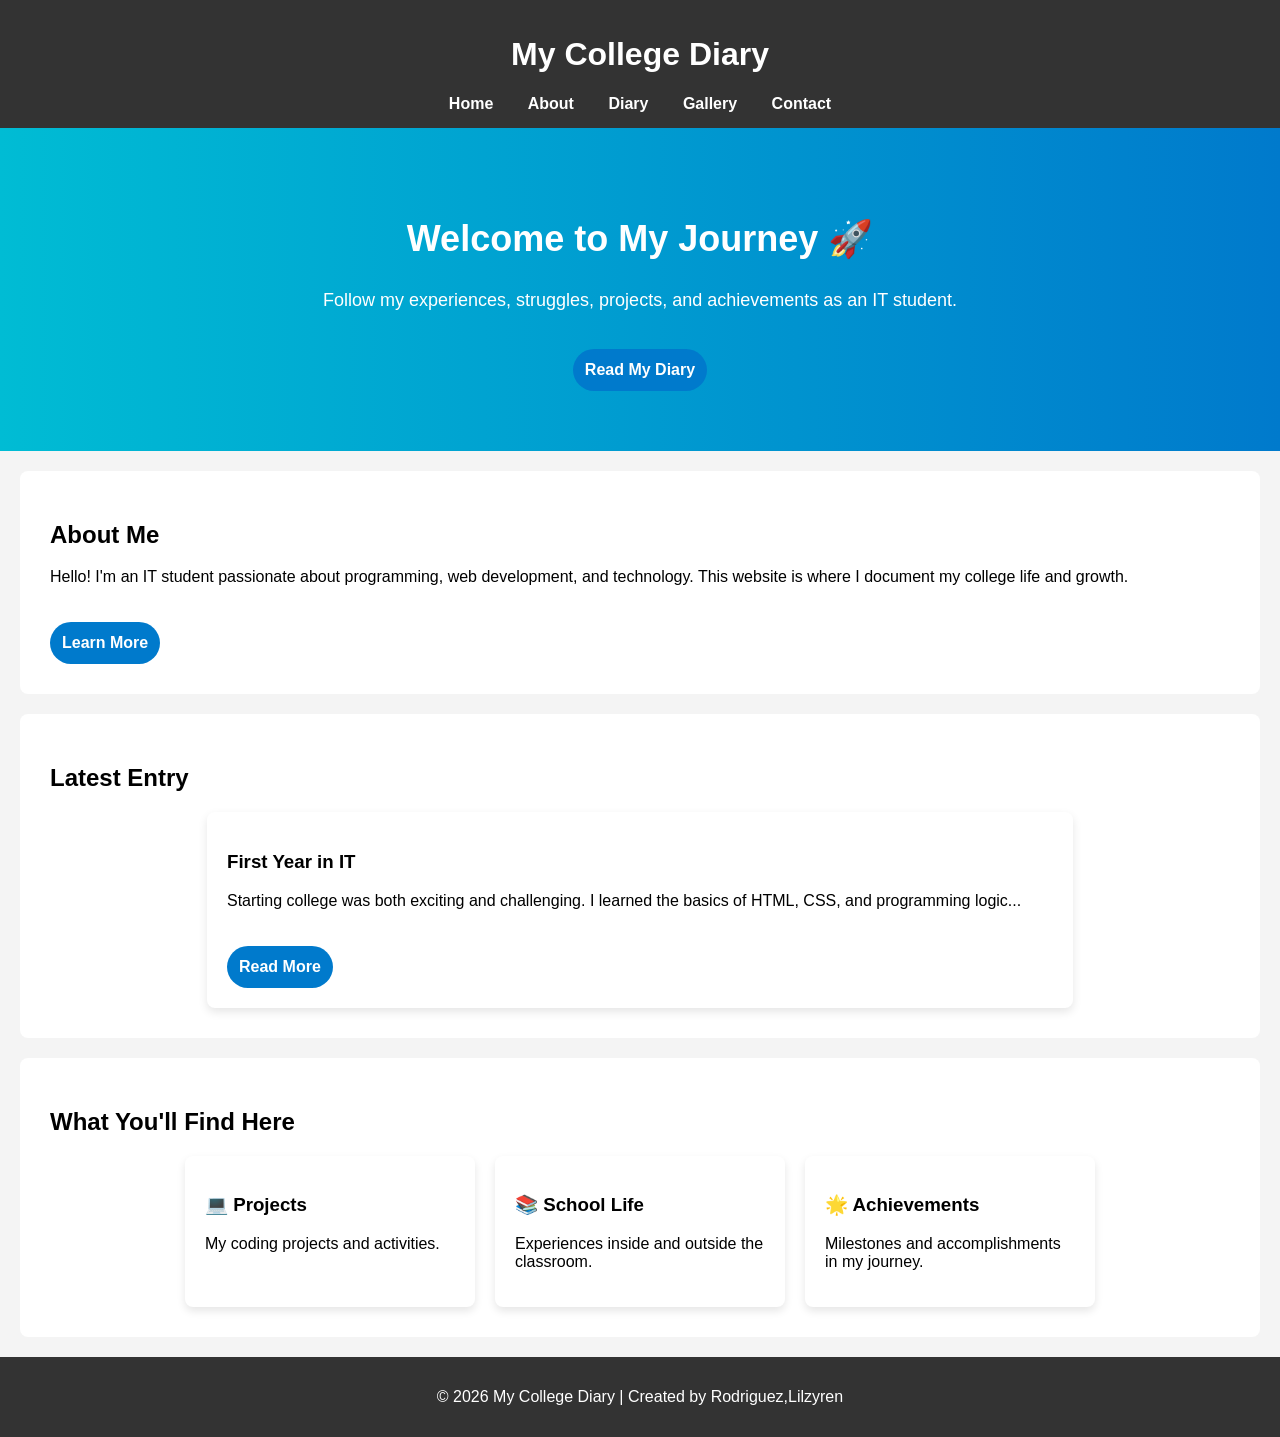
==== index.html @ 52cb1bf7 "Rename home.html to index.html" ====
<!DOCTYPE html>
<head>
<title>My College Diary</title>
<link rel="stylesheet" href="bat.css">
</head>
<body>

<header>
<h1>My College Diary</h1>
<nav>
<a href="home.html">Home</a>
<a href="about.html">About</a>
<a href="diary.html">Diary</a>
<a href="gallery.html">Gallery</a>
<a href="contact.html">Contact</a>
</nav>
</header>

<!-- HERO SECTION -->
<section class="hero">
<h2>Welcome to My Journey 🚀</h2>
<p>Follow my experiences, struggles, projects, and achievements as an IT student.</p>
<a href="diary.html" class="btn">Read My Diary</a>
</section>

<!-- ABOUT PREVIEW -->
<section class="about-preview">
<h2>About Me</h2>
<p>Hello! I'm an IT student passionate about programming, web development, and technology. 
This website is where I document my college life and growth.</p>
<a href="about.html" class="btn">Learn More</a>
</section>

<!-- FEATURED DIARY -->
<section class="featured">
<h2>Latest Entry</h2>
<div class="card">
<h3>First Year in IT</h3>
<p>Starting college was both exciting and challenging. I learned the basics of HTML, CSS, and programming logic...</p>
<a href="diary.html" class="btn">Read More</a>
</div>
</section>

<!-- QUICK INFO SECTION -->
<section class="info">
<h2>What You'll Find Here</h2>
<div class="info-container">
<div class="info-box">
<h3>💻 Projects</h3>
<p>My coding projects and activities.</p>
</div>
<div class="info-box">
<h3>📚 School Life</h3>
<p>Experiences inside and outside the classroom.</p>
</div>
<div class="info-box">
<h3>🌟 Achievements</h3>
<p>Milestones and accomplishments in my journey.</p>
</div>
</div>
</section>

<footer>
<p>&copy; 2026 My College Diary | Created by Rodriguez,Lilzyren</p>
</footer>

</body>
</html>
---- bat.css ----
body {
    font-family: Arial, sans-serif;
    margin: 0;
    background-color: #f4f4f4;
}

/* HEADER */
header {
    background-color: #333;
    color: white;
    padding: 15px;
    text-align: center;
}

/* NAVIGATION */
nav {
    margin-top: 10px;
}

nav a {
    color: white;
    margin: 0 15px;
    text-decoration: none;
    font-weight: bold;
}

nav a:hover {
    color: #00bcd4;
}

/* HERO SECTION */
.hero {
    background: linear-gradient(to right, #00bcd4, #007acc);
    color: white;
    text-align: center;
    padding: 60px 20px;
    border-radius: 0;
    margin: 0;
}

.hero h2 {
    font-size: 36px;
}

.hero p {
    font-size: 18px;
}

/* BUTTON STYLE */
.btn {
    display: inline-block;
    margin-top: 15px;
    padding: 10px 20px;
    background: #222;
    color: white;
    text-decoration: none;
    border-radius: 5px;
    transition: 0.3s;
}

.btn:hover {
    background: #555;
}

/* GENERAL SECTION STYLE */
section {
    padding: 30px;
    background: white;
    margin: 20px;
    border-radius: 8px;
}

/* CARD STYLE */
.card {
    background: #ffffff;
    padding: 20px;
    margin: auto;
    width: 70%;
    border-radius: 8px;
    box-shadow: 0 4px 10px rgba(0,0,0,0.1);
}

/* INFO SECTION */
.info-container {
    display: flex;
    justify-content: center;
    gap: 20px;
    flex-wrap: wrap;
}

.info-box {
    background: #ffffff;
    padding: 20px;
    width: 250px;
    border-radius: 8px;
    box-shadow: 0 4px 8px rgba(0,0,0,0.1);
    transition: 0.3s;
}

.info-box:hover {
    transform: translateY(-5px);
}

/* IMAGE STYLE */
img {
    margin: 10px;
    border-radius: 5px;
    max-width: 100%;
     width: 100%;
    max-width: 600px;
    height: 350px;          /* Force same height */
    object-fit: cover;      /* Crop instead of stretch */
    display: block;
    margin: 15px auto 0;
    border-radius: 12px;
    border: 4px solid #007acc;   /* Same border for all */
    box-shadow: 0 4px 12px rgba(0, 0, 0, 0.2);
}

/* FOOTER */
footer {
    background: #333;
    color: white;
    text-align: center;
    padding: 15px;
    margin-top: 20px;
}
/* CONTACT FORM BOX */
.contact-form-box {
    background: #ffffff;
    padding: 30px;
    border-radius: 12px;
    box-shadow: 0 8px 20px rgba(0,0,0,0.08);
    max-width: 500px;
    margin: 20px auto;
}

/* FORM TITLE */
.contact-form-box h3 {
    text-align: center;
    margin-bottom: 20px;
    color: #333;
}

/* FORM LAYOUT */
.contact-form {
    display: flex;
    flex-direction: column;
}

/* LABELS */
.contact-form label {
    margin-top: 15px;
    margin-bottom: 5px;
    font-weight: 600;
    font-size: 14px;
    color: #444;
}

/* INPUTS & TEXTAREA */
.contact-form input,
.contact-form textarea {
    padding: 12px;
    border-radius: 8px;
    border: 1px solid #ccc;
    font-size: 14px;
    transition: 0.3s ease;
}

/* FOCUS EFFECT */
.contact-form input:focus,
.contact-form textarea:focus {
    border-color: #007acc;
    outline: none;
    box-shadow: 0 0 8px rgba(0,122,204,0.2);
}

/* BUTTON */
.btn {
    margin-top: 20px;
    padding: 12px;
    background: #007acc;
    color: white;
    border: none;
    border-radius: 25px;
    font-weight: bold;
    cursor: pointer;
    transition: 0.3s ease;
}

/* BUTTON HOVER */
.btn:hover {
    background: #005f99;
    transform: translateY(-2px);
}
.diary-container { 
    width: 90%; 
    max-width: 900px; 
    margin: auto; 
    padding: 20px;
 }
  /* Each Diary Entry */
   .diary-entry { 
    background: #ffffff;
    padding: 15px;
    margin-bottom: 25px;
    border-radius: 10px; 
    box-shadow: 0 4px 10px rgba(0, 0, 0, 0.1); 
}
.diary-entry img {
    width: 100%;
    max-width: 600px;
    height: 350px;          /* Force same height */
    object-fit: cover;      /* Crop instead of stretch */
    display: block;
    margin: 15px auto 0;
    border-radius: 12px;
    border: 4px solid #007acc;   /* Same border for all */
    box-shadow: 0 4px 12px rgba(0, 0, 0, 0.2);
}

/* Hover Effect */
.diary-entry img:hover {
    transform: scale(1.03);
    transition: 0.3s ease;
}
/* Profile Card */
.profile-card {
    width: 90%;              /* Responsive width */
    max-width:1000px;        /* Prevents it from getting too wide */
    margin: 40px auto;
    padding: 25px;
    text-align: center;
    background: #ffffff;
    border-radius: 15px;
    box-shadow: 0 6px 15px rgba(0, 0, 0, 0.15);
}

/* Profile Picture Container */
.pfp-container {
    width: 150px;
    height: 150px;
    margin: 0 auto 20px;
    border-radius: 50%;
    overflow: hidden;
    border: 4px solid #007acc;
    display: flex;
    justify-content: center;
    align-items: center;
}

.pfp-container img {
    width: 100%;
    height: 100%;
    object-fit: cover;   /* This is the important fix */
    display: block;
}
/* About Section Container */
.about-description {
    width: 90%;
    max-width: 800px;
    margin: 40px auto;
    padding: 25px;
    background: #ffffff;
    border-radius: 15px;
    box-shadow: 0 6px 20px rgba(0, 0, 0, 0.1);
    font-family: 'Segoe UI', Tahoma, Geneva, Verdana, sans-serif;
    line-height: 1.6;
    color: #333333;
}

/* Headings */
.about-description h2 {
    font-size: 1.8rem;
    color: #007acc;
    margin-bottom: 15px;
    border-bottom: 2px solid #007acc;
    display: inline-block;
    padding-bottom: 5px;
}

/* Paragraphs */
.about-description p {
    font-size: 1rem;
    margin-bottom: 20px;
}

/* Skills List */
.about-description ul {
    list-style: none;
    padding-left: 0;
}

.about-description ul li {
    position: relative;
    padding-left: 25px;
    margin-bottom: 12px;
    font-weight: 500;
}

/* Custom Bullet */
.about-description ul li::before {
    content: "✔";      /* Checkmark bullet */
    position: absolute;
    left: 0;
    color: #09e238;
    font-weight: bold;
}
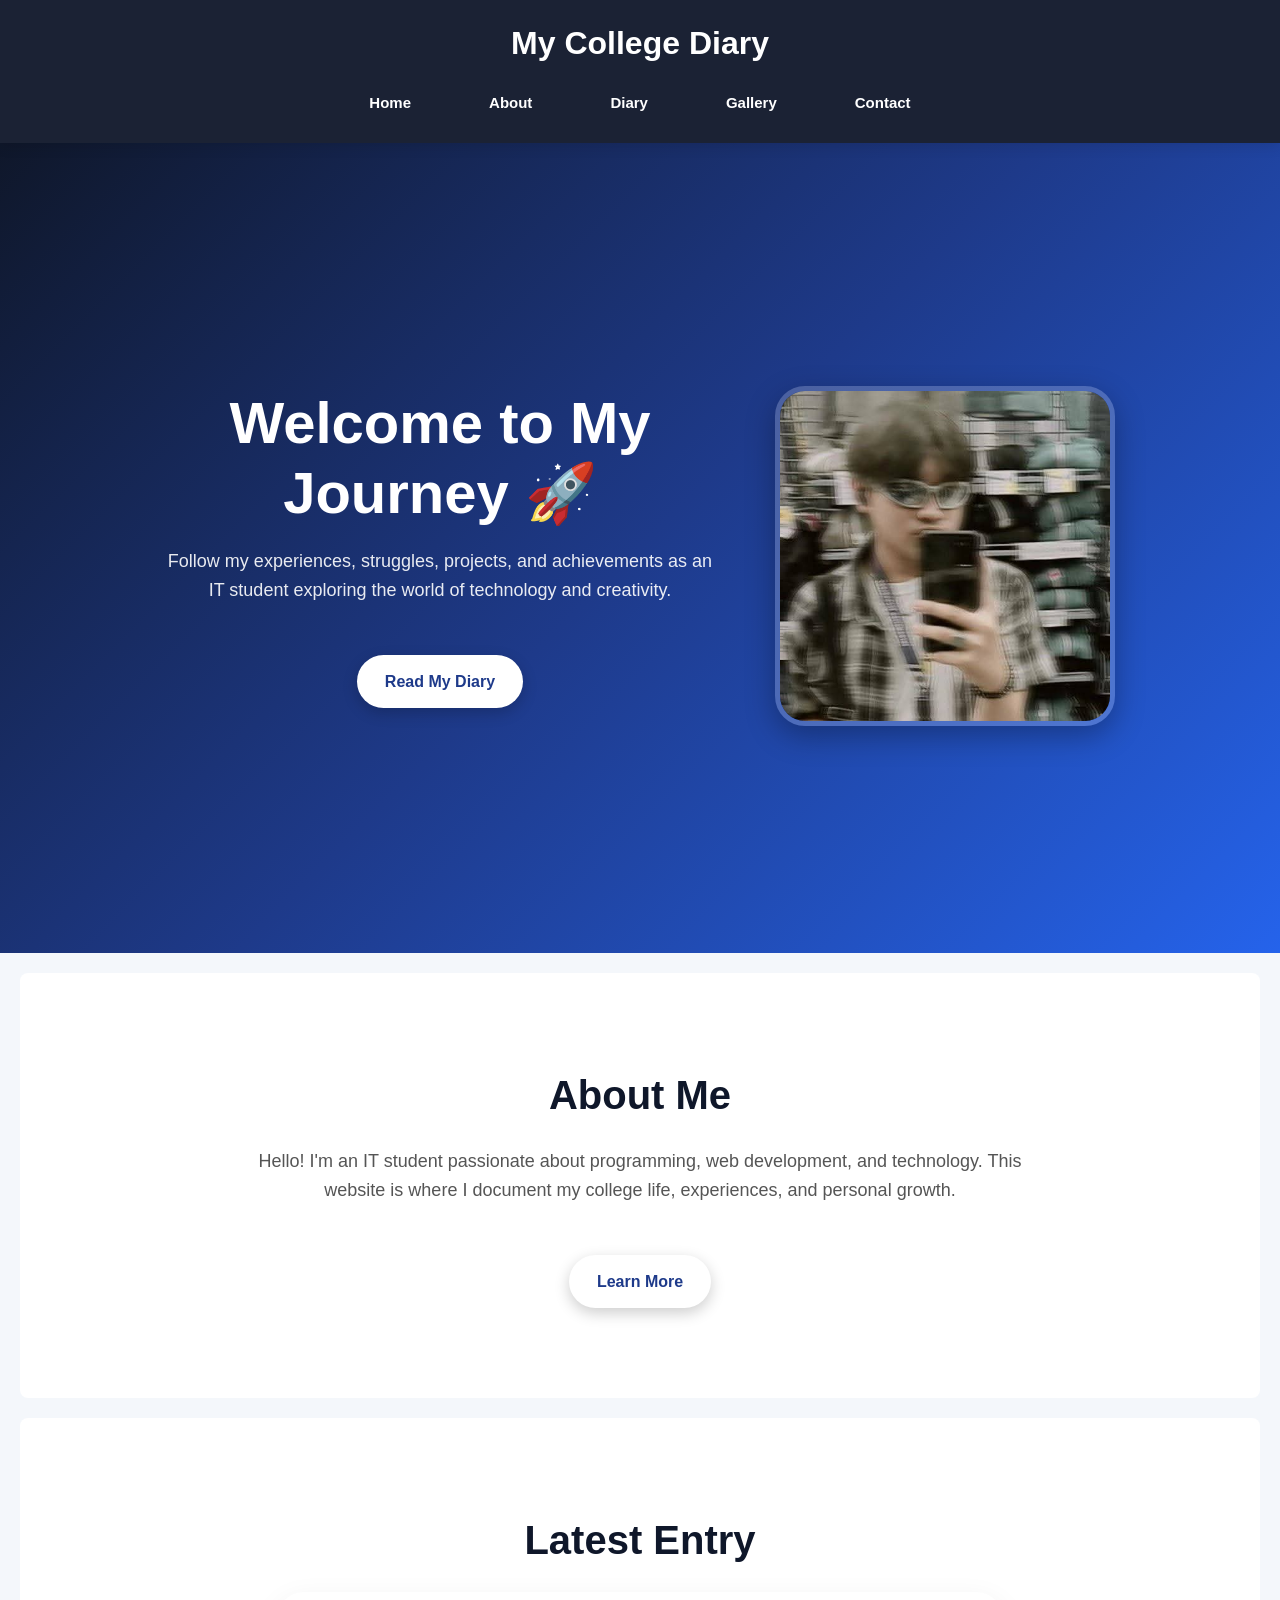
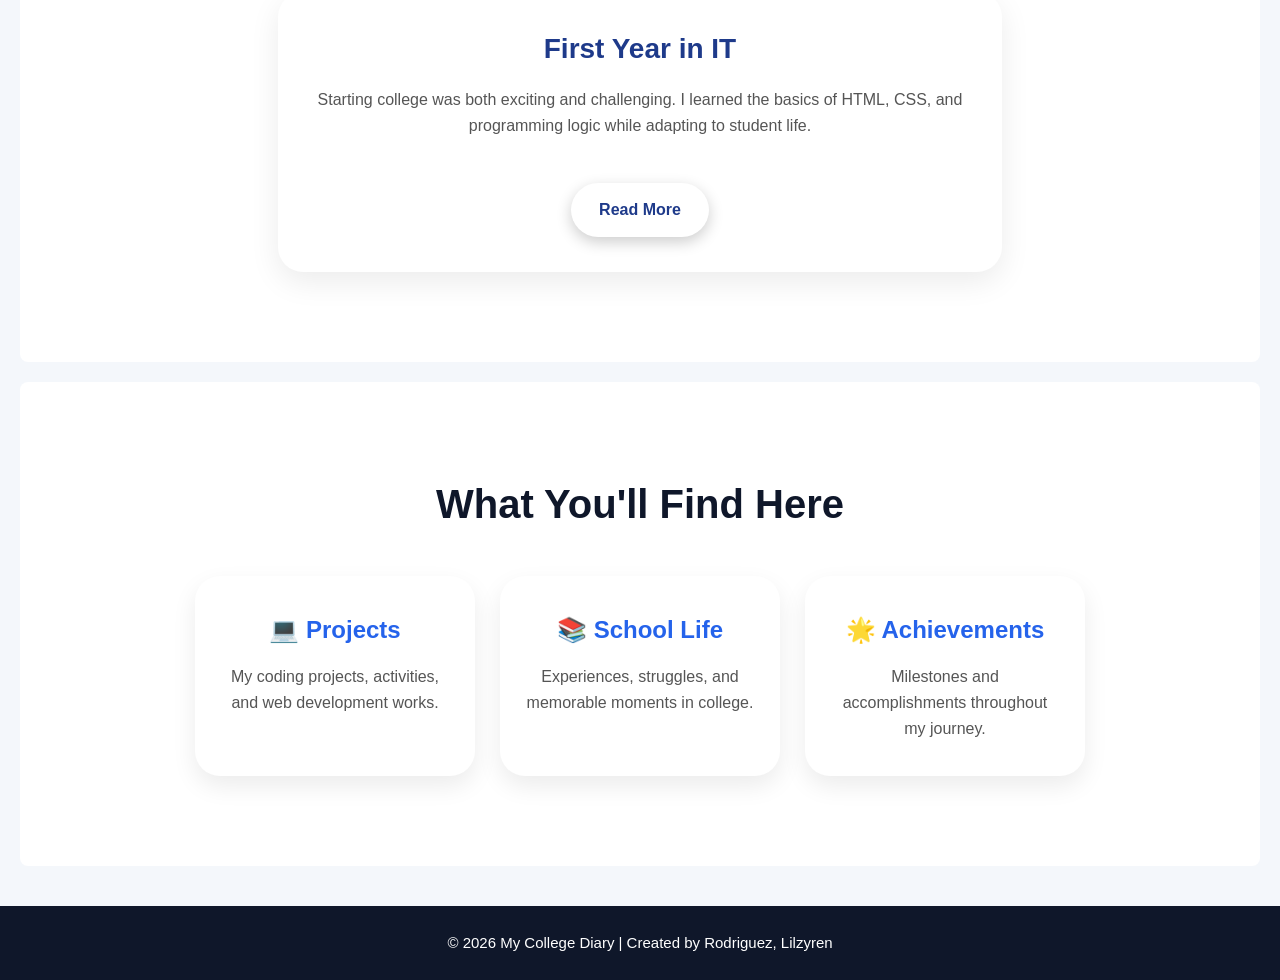
==== commit 82f34db5: "Update index.html" ====
--- a/index.html
+++ b/index.html
@@ -1,67 +1,383 @@
 <!DOCTYPE html>
+<html lang="en">
+
 <head>
+<meta charset="UTF-8">
+<meta name="viewport" content="width=device-width, initial-scale=1.0">
+
 <title>My College Diary</title>
+
 <link rel="stylesheet" href="bat.css">
+
+<style>
+
+/* RESET */
+*{
+margin:0;
+padding:0;
+box-sizing:border-box;
+}
+
+body{
+font-family:Arial,sans-serif;
+background:#f4f7fb;
+color:#222;
+line-height:1.6;
+}
+
+/* HEADER */
+header{
+background:rgba(15,23,42,0.95);
+backdrop-filter:blur(10px);
+padding:18px 8%;
+position:sticky;
+top:0;
+z-index:1000;
+box-shadow:0 4px 12px rgba(0,0,0,0.1);
+}
+
+header h1{
+color:white;
+text-align:center;
+margin-bottom:12px;
+font-size:32px;
+}
+
+nav{
+display:flex;
+justify-content:center;
+flex-wrap:wrap;
+gap:12px;
+}
+
+nav a{
+color:white;
+text-decoration:none;
+padding:10px 18px;
+border-radius:30px;
+transition:0.3s;
+font-size:15px;
+}
+
+nav a:hover{
+background:#3b82f6;
+transform:translateY(-2px);
+}
+
+/* HERO */
+.hero{
+min-height:90vh;
+display:flex;
+justify-content:center;
+align-items:center;
+gap:60px;
+padding:60px 8%;
+background:linear-gradient(135deg,#0f172a,#1e3a8a,#2563eb);
+color:white;
+flex-wrap:wrap;
+overflow:hidden;
+}
+
+.hero-text{
+max-width:550px;
+animation:fadeUp 1s ease;
+}
+
+.hero-text h2{
+font-size:58px;
+margin-bottom:20px;
+line-height:1.2;
+}
+
+.hero-text p{
+font-size:18px;
+margin-bottom:30px;
+opacity:0.9;
+}
+
+/* BUTTON */
+.btn{
+display:inline-block;
+padding:14px 28px;
+background:white;
+color:#1e3a8a;
+text-decoration:none;
+border-radius:50px;
+font-weight:bold;
+transition:0.3s;
+box-shadow:0 5px 15px rgba(0,0,0,0.2);
+}
+
+.btn:hover{
+transform:translateY(-3px) scale(1.03);
+background:#dbeafe;
+}
+
+/* HERO IMAGE */
+.hero-image{
+animation:fadeIn 1.2s ease;
+}
+
+.hero-image img{
+width:340px;
+height:340px;
+object-fit:cover;
+border-radius:30px;
+border:5px solid rgba(255,255,255,0.2);
+box-shadow:0 10px 30px rgba(0,0,0,0.3);
+transition:0.4s;
+}
+
+.hero-image img:hover{
+transform:scale(1.03) rotate(1deg);
+}
+
+/* SECTIONS */
+.about-preview,
+.featured,
+.info{
+padding:90px 8%;
+text-align:center;
+}
+
+.about-preview h2,
+.featured h2,
+.info h2{
+font-size:40px;
+margin-bottom:20px;
+color:#0f172a;
+}
+
+.about-preview p{
+max-width:800px;
+margin:auto;
+font-size:18px;
+color:#555;
+margin-bottom:30px;
+}
+
+/* CARD */
+.card{
+background:white;
+padding:35px;
+max-width:750px;
+margin:auto;
+border-radius:25px;
+box-shadow:0 10px 30px rgba(0,0,0,0.08);
+transition:0.3s;
+}
+
+.card:hover{
+transform:translateY(-5px);
+}
+
+.card h3{
+font-size:28px;
+margin-bottom:15px;
+color:#1e3a8a;
+}
+
+.card p{
+color:#555;
+margin-bottom:25px;
+}
+
+/* INFO BOXES */
+.info-container{
+display:flex;
+justify-content:center;
+gap:25px;
+flex-wrap:wrap;
+margin-top:40px;
+}
+
+.info-box{
+background:white;
+width:280px;
+padding:35px 25px;
+border-radius:25px;
+box-shadow:0 10px 25px rgba(0,0,0,0.08);
+transition:0.3s;
+}
+
+.info-box:hover{
+transform:translateY(-8px);
+}
+
+.info-box h3{
+font-size:24px;
+margin-bottom:15px;
+color:#2563eb;
+}
+
+.info-box p{
+color:#555;
+}
+
+/* FOOTER */
+footer{
+background:#0f172a;
+color:white;
+text-align:center;
+padding:25px;
+margin-top:40px;
+font-size:15px;
+}
+
+/* ANIMATIONS */
+@keyframes fadeUp{
+from{
+opacity:0;
+transform:translateY(40px);
+}
+to{
+opacity:1;
+transform:translateY(0);
+}
+}
+
+@keyframes fadeIn{
+from{
+opacity:0;
+transform:scale(0.9);
+}
+to{
+opacity:1;
+transform:scale(1);
+}
+}
+
+/* MOBILE */
+@media(max-width:768px){
+
+.hero{
+text-align:center;
+padding-top:100px;
+}
+
+.hero-text h2{
+font-size:40px;
+}
+
+.hero-image img{
+width:260px;
+height:260px;
+}
+
+.about-preview h2,
+.featured h2,
+.info h2{
+font-size:32px;
+}
+}
+
+</style>
+
 </head>
+
 <body>
 
 <header>
+
 <h1>My College Diary</h1>
+
 <nav>
-<a href="home.html">Home</a>
+<a href="idex.html">Home</a>
 <a href="about.html">About</a>
 <a href="diary.html">Diary</a>
 <a href="gallery.html">Gallery</a>
 <a href="contact.html">Contact</a>
 </nav>
+
 </header>
 
-<!-- HERO SECTION -->
+<!-- HERO -->
 <section class="hero">
+
+<div class="hero-text">
+
 <h2>Welcome to My Journey 🚀</h2>
-<p>Follow my experiences, struggles, projects, and achievements as an IT student.</p>
+
+<p>
+Follow my experiences, struggles, projects, and achievements
+as an IT student exploring the world of technology and creativity.
+</p>
+
 <a href="diary.html" class="btn">Read My Diary</a>
+
+</div>
+
+<div class="hero-image">
+<img src="converted_image.jpeg" alt="My Picture">
+</div>
+
 </section>
 
-<!-- ABOUT PREVIEW -->
+<!-- ABOUT -->
 <section class="about-preview">
+
 <h2>About Me</h2>
-<p>Hello! I'm an IT student passionate about programming, web development, and technology. 
-This website is where I document my college life and growth.</p>
+
+<p>
+Hello! I'm an IT student passionate about programming,
+web development, and technology.
+This website is where I document my college life,
+experiences, and personal growth.
+</p>
+
 <a href="about.html" class="btn">Learn More</a>
+
 </section>
 
-<!-- FEATURED DIARY -->
+<!-- FEATURED -->
 <section class="featured">
+
 <h2>Latest Entry</h2>
+
 <div class="card">
+
 <h3>First Year in IT</h3>
-<p>Starting college was both exciting and challenging. I learned the basics of HTML, CSS, and programming logic...</p>
+
+<p>
+Starting college was both exciting and challenging.
+I learned the basics of HTML, CSS,
+and programming logic while adapting to student life.
+</p>
+
 <a href="diary.html" class="btn">Read More</a>
-</div>
+
+</div>
+
 </section>
 
-<!-- QUICK INFO SECTION -->
+<!-- INFO -->
 <section class="info">
+
 <h2>What You'll Find Here</h2>
+
 <div class="info-container">
+
 <div class="info-box">
 <h3>💻 Projects</h3>
-<p>My coding projects and activities.</p>
-</div>
+<p>My coding projects, activities, and web development works.</p>
+</div>
+
 <div class="info-box">
 <h3>📚 School Life</h3>
-<p>Experiences inside and outside the classroom.</p>
-</div>
+<p>Experiences, struggles, and memorable moments in college.</p>
+</div>
+
 <div class="info-box">
 <h3>🌟 Achievements</h3>
-<p>Milestones and accomplishments in my journey.</p>
-</div>
-</div>
+<p>Milestones and accomplishments throughout my journey.</p>
+</div>
+
+</div>
+
 </section>
 
 <footer>
-<p>&copy; 2026 My College Diary | Created by Rodriguez,Lilzyren</p>
+<p>&copy; 2026 My College Diary | Created by Rodriguez, Lilzyren</p>
 </footer>
 
 </body>
